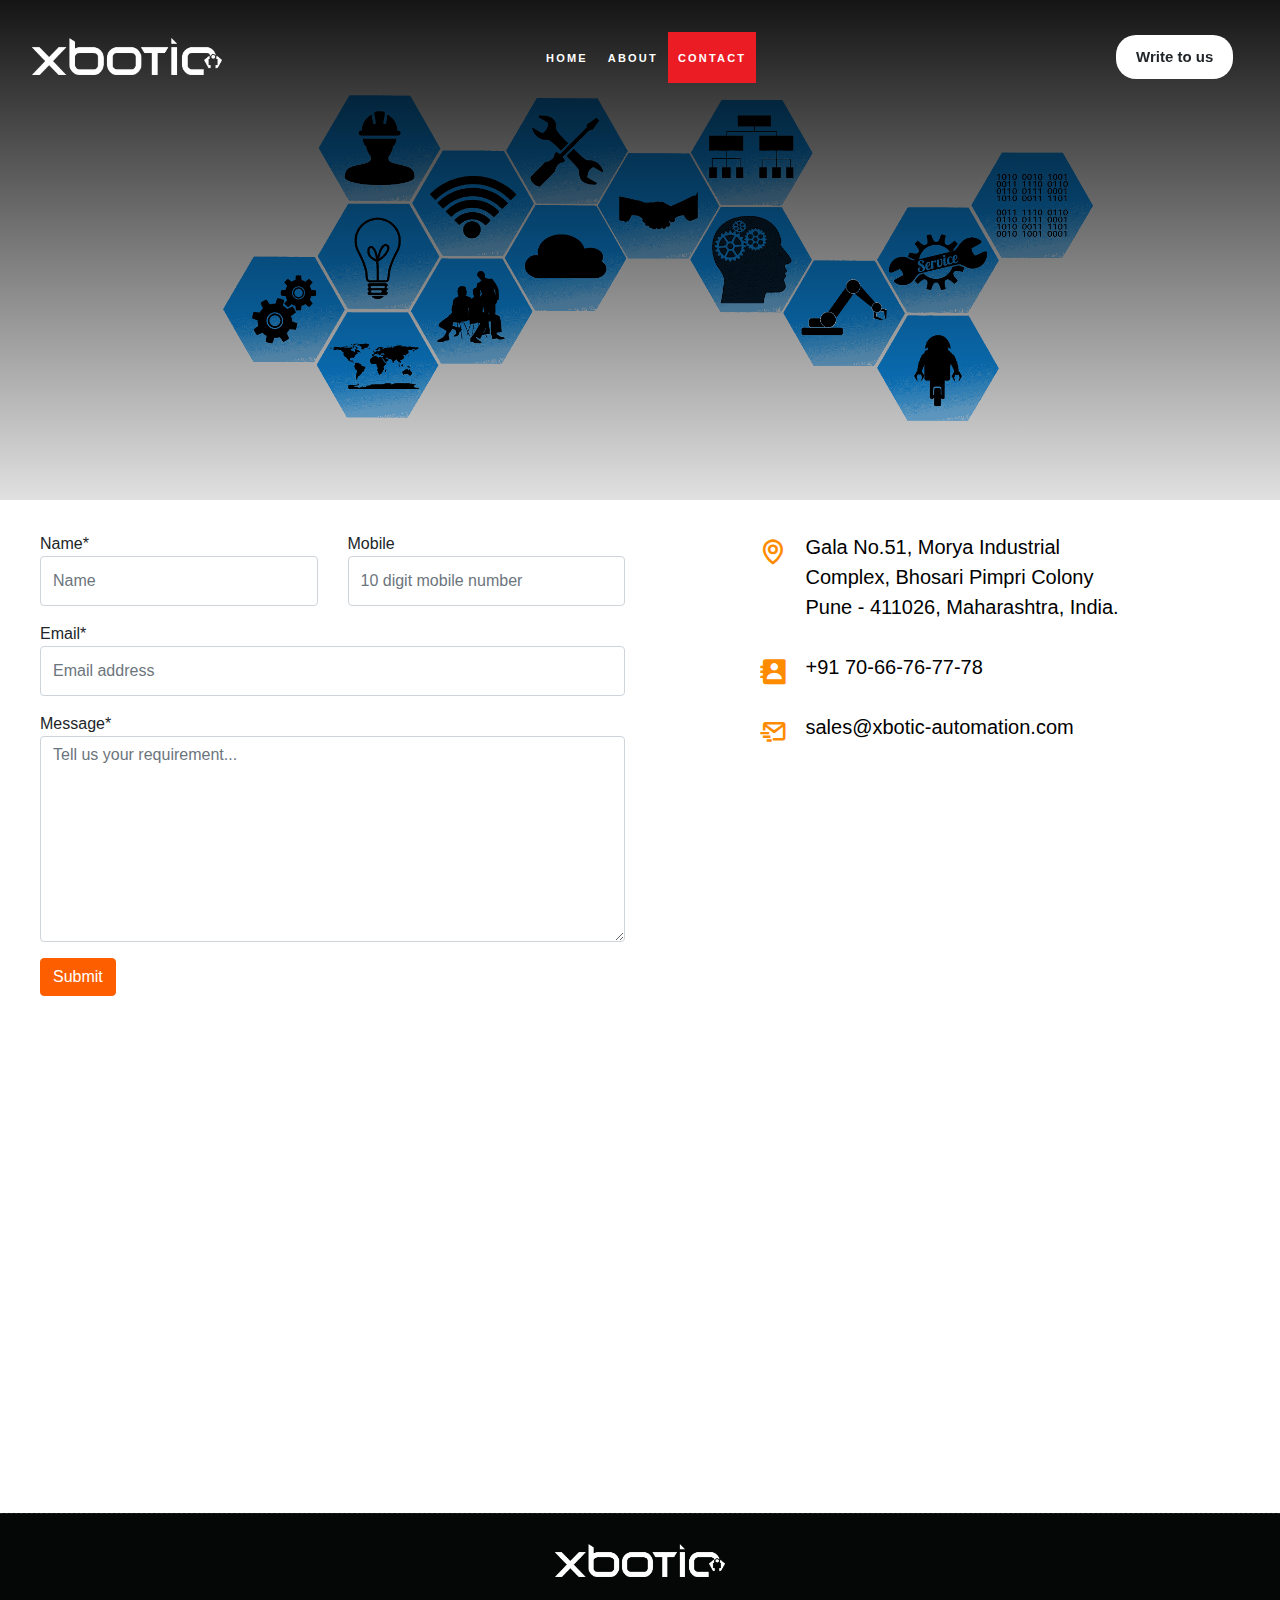
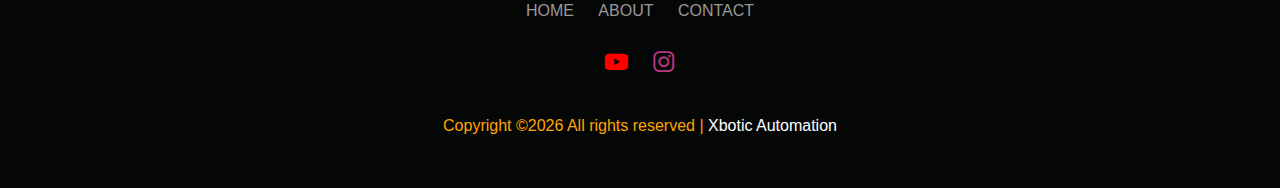
==== pages/contact.html @ 3d00b416 "msg" ====
<!DOCTYPE html>
<html lang="en" style="scroll-behavior: smooth;"><!-- style="scroll-behavior: smooth;" -->
  <head>

    <title>Xbotic-Automation</title>
    <meta charset="utf-8">
    <meta name="viewport" content="width=device-width, initial-scale=1, shrink-to-fit=no">
	
	<meta name="description" content="Special purpose machines and Industrial automation is in high demand amongst the manufacturers and suppliers. Special purpose machines are designed to perform some specific applications which cannot be carried out using conventional machines. In contrast to CNC machines, it is an advanced form of programmed machines. A wise combination of sensors, logic controls is the core of a SPM. These machines can be designed and built as per the requirements of the manufacturing/production process. Special Purpose Machines (SPM) are those machines which are not available readily therefore those have to be designed as per the customer specific requirements.Since long there have been many special purpose machine manufacturers in India. It is the expertise on several processes and the pioneering search that drives the country to make exclusive special purpose machines; not only to satisfy the need but a smart approach in delivering better results.By Setting standard of quality, India has become a consistent name in the domain of manufacturing exceptional performing these bespoke machines.xbotic is an automation firm which provides essential solutions across the sectors. We provide service in various domains to automate the wide range of existing manual operations and make it an automated production line. We are focused on quality workmanship and strive to help our customers to align against current demand of automation with the help of our exclusive, cost effective special purpose machines.xbotic is one such major, Special Purpose Machines manufacturer in India. We offer tailored special purpose machines to meet customer’s requirements on varied machine operations to amplify the productivity.Our proposed SPMs or Special Purpose Machines offer tremendous scope for high volume production at low investment and at low cost of production. SPM is a high productivity machine, with special design, proposed for mass production which involves operations like TURNING,  BORING,  FACING, DRILLING, REAMING, TAPING, CHAMFERING etc.Automation and technological advancements have drastically changed the manufacturing industry. One such aspect is the Special Purpose Machine. As SPM is not created on standard manufacturing programs, perfect design is crucial to ensure product performance and safety. At xbotic, we help develop technologically advanced machines that meet your needs. No matter how small or big your design requirements are, we are equipped to furnish it precisely from the initial formulation phase to complete design. Our commitment and technical expertise equip you with the required tools to face the increasingly challenging requirements of production.| Fast Manufacturing">
	
	<meta name="keywords" content="xbotic-automation.com, xbotic-automation, xbotic,Duplex Griding Machine India, Multi Cavity Die Cutting Machine India, Special Purpose Machine India, Special Purpose Machines India , SPM India, SPMs India, special purpose machines manufacturers India, special purpose machine manufacturer India, machine tools manufacturers India, spm machine manufacturers India, cnc machine manufacturers India, cnc machines manufacturers in India, cnc machine tools manufacturers India, cnc drilling machine India, multi spindle drilling machine India, multi drilling machine India, special purpose lathe machine India, spm machines India, spm machine India,  SPM machine manufacturers India, SPM manufacturers India, Milling SPM India, SPM Milling Machine India, Milling SPM manufacturers India, special purpose milling machine India, Drilling SPM India, SPM Drilling Machine India, Drilling SPM manufacturers India, special purpose Drilling machine India, Tapping SPM India, SPM Tapping Machine India, Tapping SPM manufacturers India, special purpose Tapping machine India, Boring SPM India, SPM Boring Machine India, Boring SPM manufacturers India, special purpose Boring machine India, Burnishing SPM India, SPM Burnishing Machine India, Burnishing SPM manufacturers India, special purpose Burnishing machine India">
	<link href="../images/favicon.jpg" rel="icon">
	<meta property="og:type" content="business.business">
	<meta property="og:title" content="Xbotic automation">
	<meta property="og:url" content="https://www.xbotic-automation.com">
	<meta property="og:image" content="https://www.xbotic-automation.com">
	<meta property="business:contact_data:street_address" content="Gala No.51, Morya Industrial Complex, Bhosari Pimpri Colony.">
	<meta property="business:contact_data:locality" content="Pune">
	<meta property="business:contact_data:region" content="Maharashtra">
	<meta property="business:contact_data:postal_code" content="411026">
	<meta property="business:contact_data:country_name" content="India">

    <link rel="stylesheet" href="../css/animate.css">
    <link rel="stylesheet" href="../css/owl.carousel.min.css">
    <link rel="stylesheet" href="../fonts/ionicons/css/ionicons.min.css">
    <link rel="stylesheet" href="../fonts/fontawesome/css/font-awesome.min.css">
    <link rel="stylesheet" href="../css/style.css">
    <link rel="stylesheet" href="../css/magnific-popup.css">
	<link rel="stylesheet" href="../css/boxicons.css">
	<link rel="stylesheet" href="../css/aos.css">
	
    <link rel="stylesheet" href="../css/bootstrap.min.css">
	<!-- <script src="https://www.google.com/recaptcha/api.js" async defer></script> -->
  </head>
  <body>
    
    <header role="banner">	
      <nav class="navbar navbar-expand-lg navbar-dark bg-dark">
        <div class="container-fluid" >
			<a class="navbar-brand js-scroll-trigger" href="../index.html">
				<img class="img-fluid"  width="190" src="../images/XBOTIC Final Logo.png" alt="" />
			</a>

          <button class="navbar-toggler" type="button" data-toggle="collapse" data-target="#navbarsExample05" aria-controls="navbarsExample05" aria-expanded="false" aria-label="Toggle navigation">
            <span class="navbar-toggler-icon"></span>
          </button>
		  
		  

          <div class="collapse navbar-collapse" id="navbarsExample05">
			<div id="menu">
            <ul class="navbar-nav pl-md-5 ml-auto">
              <li class="nav-item">
                <a class="nav-link active" href="../index.html">Home</a>
              </li>
<!--                <li class="home">
                <a class="nav-link" href="#portfolio">Portfolio</a>
              </li>
              <li class="">
                <a class="nav-link" href="#projects">Projects</a>
              </li>  -->
              <li class="nav-item">
                <a class="nav-link" href="about.html">About</a>
              </li>
              <li class="active home">			  
                <a class="nav-link" href="contact.html">Contact</a>
              </li>
			</ul>
			</div>

            <div class="navbar-nav ml-auto">
				<a onclick="document.getElementById('id01').style.display='block'" class="get_btn hvr-bounce-to-top" >Write to us</a>
				  <div id="id01" class="w3-modal">
					<div class="w3-modal-content w3-card-4 w3-animate-zoom" style="max-width:600px">
						<div class="container">
					  <div class="w3-center"><br>
						<span onclick="document.getElementById('id01').style.display='none'" onkeypress="ESCclose(event)" class="w3-button w3-xlarge w3-hover-red w3-display-topright" title="Close">&times;</span>
						<img src="../images/Large_Trans.svg" alt="Avatar" style="width:30%" class="w3-circle w3-margin-top">
					  </div>

						<form class="gform pure-form pure-form-stacked" action="https://script.google.com/macros/s/AKfycbzf3u8kXAs71WQUBXqn_FYxKFoUPxvLwIyPN14WJTpnCxoboBc/exec" method="post" data-email="contact.xbotic@gmail.com">
						  <div class="row">
							<div class="col-md-6 form-group">
							  <label for="name">Name*</label>
							  <input id="name" name="name" required placeholder="Name" class="form-control"/>
							</div>
							<div class="col-md-6 form-group">
							  <label for="phone">Mobile</label>
							  <input type="mobile" id="mobile" name="mobile" placeholder="10 digit mobile number" pattern="[0-9]{10}" class="form-control"/>
							</div>
						  </div>
						  <div class="row">
							<div class="col-md-12 form-group">
							  <label for="email">Email*</label>
							  <input id="email" name="email" type="email" value="" required placeholder="Email address" class="form-control"/>
							</div>
						  </div>
						  <div class="row">
							<div class="col-md-12 form-group">
							  <label for="message">Write Message</label>
							  <textarea name="message" id="message" class="form-control" placeholder="Tell us your requirement..." required cols="30" rows="6"></textarea>
							</div>
						  </div>
						  <div class="row">
							<div class="col-md-6 form-group">
								<!-- <div class="g-recaptcha" data-callback="verifyCaptcha" data-sitekey="6Le4T6wZAAAAAIf8FtoDxyDJEy9VH6XjraP6TFB4"></div>
								<div id="g-recaptcha-error"></div> -->
								<br/>
							  <input type="submit" name="submit" class="btn btn-primary px-3 ">
							</div>
						  </div>
						</form>	
						</div>
						</div>
					</div>				
            </div>
			
         </div> 
        </div>
      </nav>
   </header>   

    <div class="inner-page">
    <div class="slider-item_contact" style="background-image: url('../images/new_bann/no/Contact.png');">
        <div class="container">
        </div>
      </div>
    </div>

<section class="section">
      <div class="container">
        <div class="row">
          <div class="col-md-6 mb-5 order-2">
		  
		  
            <form name="form2" class="gform2 pure-form pure-form-stacked" action="https://script.google.com/macros/s/AKfycbzf3u8kXAs71WQUBXqn_FYxKFoUPxvLwIyPN14WJTpnCxoboBc/exec" method="post" data-email="contact.xbotic@gmail.com">
			<div class="form-elements">
              <div class="row">
                <div class="col-md-6 form-group">
                  <label for="name">Name*</label>
					<input id="name" name="name" required placeholder="Name" class="form-control"/>
                </div>
                <div class="col-md-6 form-group">
                  <label for="phone">Mobile</label>
                  <input type="mobile" id="mobile" name="mobile" placeholder="10 digit mobile number" pattern="[0-9]{10}" class="form-control"/>
                </div>
              </div>
              <div class="row">
                <div class="col-md-12 form-group">
                  <label for="email">Email*</label>
				  <input id="email" name="email" type="email" value="" required placeholder="Email address" class="form-control"/>
                </div>
              </div>
              <div class="row">
                <div class="col-md-12 form-group">
                  <label for="message">Message*</label>
                  <textarea name="message" id="message" class="form-control" placeholder="Tell us your requirement..." required cols="30" rows="8"></textarea>
                </div>
              </div>
			  
              <div class="row">
                <div class="col-md-6 form-group">
					<!-- <div class="g-recaptcha" data-callback="verifyCaptcha" data-sitekey="6Le4T6wZAAAAAIf8FtoDxyDJEy9VH6XjraP6TFB4"></div>
					<div id="g-recaptcha-error"></div>			 -->
					<button class="btn btn-primary">Submit</button>
               </div>
              </div>
			  </div>
			  
			  
            </form>
			
			
          </div>
		  
          <div class="col-md-6 order-2 mb-5">
            <div class="row justify-content-right">
              <div class="col-md-8 mx-auto contact-form-contact-info">
                <p class="d-flex">
                  <!-- <span class="ion-ios-location icon mr-5"></span> -->
				  <span class='bx bxs-map icon mr-5'></span>
				  <!-- <i class='bx bxs-map' ></i> -->
                  <span>Gala No.51, Morya Industrial Complex, Bhosari Pimpri Colony Pune - 411026, Maharashtra, India.</span>
                </p>

                <p class="d-flex">
                  <!-- <span class="ion-ios-telephone icon mr-5"></span> -->
				  <span class='bx bxs-contact icon mr-5'></span>
                  <span>+91 70-66-76-77-78</span>
                </p>
                <p class="d-flex">
                  <!-- <span class="ion-android-mail icon mr-5"></span> -->
				  <span class='bx bx-mail-send icon mr-5'></span>
                  <span>sales@xbotic-automation.com</span>
                </p>
              </div>
            </div>
          </div>
		
		</div>
		</div>
</section>

    <section class="section">
      <div class="container">
        <div class="row">
          <!-- <div class="col-md-6 mb-5 order-2"> -->
          <div class="col-lg-8">
		  <iframe src="https://www.google.com/maps/embed?pb=!1m18!1m12!1m3!1d3780.7646162518995!2d73.82278281425909!3d18.629654070692684!2m3!1f0!2f0!3f0!3m2!1i1024!2i768!4f13.1!3m3!1m2!1s0x3bc2c78c00000001%3A0xca19fc8d2ca61962!2sAniket%20Enterprises!5e0!3m2!1sen!2sin!4v1594014208400!5m2!1sen!2sin" width="100%" height="350" frameborder="0" style="border:0;" allowfullscreen="" aria-hidden="true" tabindex="0"></iframe>
          </div>
        </div>
      </div>
    </section>

	
 <footer>
    <div class="copyrights" id="about">
        <div class="container">
            <div class="footer-distributed">
				<a href="#"><img src="../images/XBOTIC Final Logo.png" width="170" alt="" /></a>
                <div class="footer-center">
                    <p class="footer-links">
                        <a href="../index.html">Home</a>
                        <a href="about.html">About</a>
                        <a href="contact.html">Contact</a>
                    </p>
                </div>
				
				<div class="col-12 text-md-center">
						<a href="https://www.youtube.com/channel/UCB9k7lVh_jZHiNaA5EoabJw" target="_blank" class="p-2" style="font-size:28px;color:red"><span class="bx bxl-youtube"></span></a>
						<a href="https://www.instagram.com/xboticautomation/?hl=en" target="_blank" class="p-2" style="font-size:28px;color:#b43881"><span class="bx bxl-instagram"></span></a>
					 <p class="copyright footer-company-name">
					Copyright &copy;<script>document.write(new Date().getFullYear());</script> All rights reserved | <a href="#"  >Xbotic Automation</a>
					</p>

				</div>
            </div>
        </div>
    </div>
    </footer>

  <script src="../js/_js/jquery.min.js"></script>
  <script src="../js/_js/jquery-migrate-3.0.1.min.js"></script>
  <script src="../js/_js/jquery.stellar.min.js"></script>
  <script src="../js/_js/aos.js"></script>
  <script src="../js/_js/jquery.waypoints.min.js"></script>
  <script src="../js/_js/owl.carousel.min.js"></script>
  <script src="../js/_js/jquery.animateNumber.min.js"></script>
 <script src="../js/_js/scrollax.min.js"></script> 
  <script src="../js/_js/main.js"></script>

	  
    <script src="../js/rq/bootstrap.min.js"></script>
 <script src="../js/rq/main.js"></script>
	
  <script src="../js/rq/jquery.magnific-popup.min.js"></script>
    <script src="../js/rq/jquery.nicescroll.min.js"></script>
    <script src="../js/rq/waypoints.min.js"></script>
    <script src="../js/rq/script.js"></script>
	
	<script src="../js/service/main.js"></script>

<script data-cfasync="false" type="text/javascript" src="../js/rq/form-submission-handler.js"></script>
<script
  </body>
</html>
---- css/style.css ----
*,
::after,
::before {
    -webkit-box-sizing: border-box;
    box-sizing: border-box
}

html {
    font-family: sans-serif;
    line-height: 1.15;
    -webkit-text-size-adjust: 100%;
    -ms-text-size-adjust: 100%;
    -ms-overflow-style: scrollbar;
    -webkit-tap-highlight-color: transparent
}

article,
aside,
figcaption,
figure,
footer,
header,
hgroup,
main,
nav,
section {
    display: block
}

body {
    margin: 0;
    color: #212529;
    text-align: left;
    background-color: #fff;
    font: 400 1rem/1.5 Oxygen, -apple-system, BlinkMacSystemFont, "Segoe UI", Roboto, "Helvetica Neue", Arial, sans-serif, "Apple Color Emoji", "Segoe UI Emoji", "Segoe UI Symbol"
}

[tabindex="-1"]:focus {
    outline: 0 !important
}

h1,
h2,
h3,
h4,
h5,
h6 {
    margin-top: 0;
    margin-bottom: .5rem
}

p {
    margin-top: 0;
    margin-bottom: 1rem
}

dl,
ol,
ul {
    margin-top: 0;
    margin-bottom: 1rem
}

blockquote {
    margin: 0 0 1rem
}

b,
strong {
    font-weight: bolder
}

a {
    color: #fd5f00;
    text-decoration: none;
    background-color: transparent;
    -webkit-text-decoration-skip: objects
}

a:hover {
    color: #b14200;
    text-decoration: underline
}

figure {
    margin: 0 0 1rem
}

img {
    vertical-align: middle;
    border-style: none
}

table {
    border-collapse: collapse
}

button {
    border-radius: 0
}

button:focus {
    outline: 1px dotted;
    outline: 5px auto -webkit-focus-ring-color
}

button,
input,
optgroup,
select,
textarea {
    margin: 0;
    font: inherit/inherit inherit
}

button,
input {
    overflow: visible
}

button,
select {
    text-transform: none
}

[type=reset],
[type=submit],
button,
html [type=button] {
    -webkit-appearance: button
}

[type=button]::-moz-focus-inner,
[type=reset]::-moz-focus-inner,
[type=submit]::-moz-focus-inner,
button::-moz-focus-inner {
    padding: 0;
    border-style: none
}

.h1,
.h2,
.h3,
.h4,
.h5,
.h6,
h1,
h2,
h3,
h4,
h5,
h6 {
    margin-bottom: .5rem;
    font-family: inherit;
    font-weight: 500;
    line-height: 1.2;
    color: inherit
}

.h1,
h1 {
    font-size: 2.61rem
}

.h2,
h2 {
    font-size: 2rem
}

.h3,
h3 {
    font-size: 1.75rem
}

.h4,
h4 {
    font-size: 1.5rem
}

.display-4 {
    font-size: 3rem;
    font-weight: 300;
    line-height: 1.2
}

.img-fluid {
    max-width: 100%;
    height: auto
}

.container {
    width: 100%;
    padding-right: 15px;
    padding-left: 15px;
    margin-right: auto;
    margin-left: auto
}

.container_portfolio {
    width: 100%;
    padding-right: 15px;
    padding-left: 15px;
    margin-right: auto;
    margin-left: auto
}


@media (min-width:576px) {
    .container {
        max-width: 540px;
    }

    .container_portfolio {
        max-width: 540px;
    }
}

@media (min-width:768px) {
    .container {
        max-width: 720px
    }

    .container_portfolio {
        max-width: 720px
    }
}

@media (min-width:992px) {
    .container {
        max-width: 960px
    }

    .container_portfolio {
        max-width: 960px
    }
}

@media (min-width:1200px) {
    .container {
        max-width: 1140px
    }

    .container_portfolio {
        max-width: 1340px
    }
}

.container-fluid {
    width: 100%;
    padding-right: 15px;
    padding-left: 15px;
    margin-right: auto;
    margin-left: auto
}

.row {
    display: -webkit-box;
    display: -ms-flexbox;
    display: flex;
    -ms-flex-wrap: wrap;
    flex-wrap: wrap;
    margin-right: -15px;
    margin-left: -15px
}

.no-gutters {
    margin-right: 0;
    margin-left: 0
}

.no-gutters>.col,
.no-gutters>[class*=col-] {
    padding-right: 0;
    padding-left: 0
}

.col,
.col-12,
.col-lg-3,
.col-lg-4,
.col-lg-6,
.col-lg-7,
.col-md-12,
.col-md-4,
.col-md-5,
.col-md-6,
.col-md-8,
.col-sm-12,
.col-sm-5,
.col-sm-6,
.col-sm-7,
.col-xl-7 {
    position: relative;
    width: 100%;
    min-height: 1px;
    padding-right: 15px;
    padding-left: 15px
}

.col-12 {
    -webkit-box-flex: 0;
    -ms-flex: 0 0 100%;
    flex: 0 0 100%;
    max-width: 100%
}

@media (min-width:576px) {
    .col-sm-5 {
        -webkit-box-flex: 0;
        -ms-flex: 0 0 41.66667%;
        flex: 0 0 41.66667%;
        max-width: 41.66667%
    }

    .col-sm-6 {
        -webkit-box-flex: 0;
        -ms-flex: 0 0 50%;
        flex: 0 0 50%;
        max-width: 50%
    }

    .col-sm-7 {
        -webkit-box-flex: 0;
        -ms-flex: 0 0 58.33333%;
        flex: 0 0 58.33333%;
        max-width: 58.33333%
    }

    .col-sm-12 {
        -webkit-box-flex: 0;
        -ms-flex: 0 0 100%;
        flex: 0 0 100%;
        max-width: 100%
    }
}

@media (min-width:768px) {
    .col-md-4 {
        -webkit-box-flex: 0;
        -ms-flex: 0 0 33.33333%;
        flex: 0 0 33.33333%;
        max-width: 33.33333%
    }

    .col-md-5 {
        -webkit-box-flex: 0;
        -ms-flex: 0 0 41.66667%;
        flex: 0 0 41.66667%;
        max-width: 41.66667%
    }

    .col-md-6 {
        -webkit-box-flex: 0;
        -ms-flex: 0 0 50%;
        flex: 0 0 50%;
        max-width: 50%
    }

    .col-md-8 {
        -webkit-box-flex: 0;
        -ms-flex: 0 0 66.66667%;
        flex: 0 0 66.66667%;
        max-width: 66.66667%
    }

    .col-md-12 {
        -webkit-box-flex: 0;
        -ms-flex: 0 0 100%;
        flex: 0 0 100%;
        max-width: 100%
    }

    .order-md-2 {
        -webkit-box-ordinal-group: 3;
        -ms-flex-order: 2;
        order: 2
    }
}

@media (min-width:992px) {
    .col-lg-3 {
        -webkit-box-flex: 0;
        -ms-flex: 0 0 25%;
        flex: 0 0 25%;
        max-width: 25%
    }

    .col-lg-4 {
        -webkit-box-flex: 0;
        -ms-flex: 0 0 33.33333%;
        flex: 0 0 33.33333%;
        max-width: 33.33333%
    }

    .col-lg-6 {
        -webkit-box-flex: 0;
        -ms-flex: 0 0 50%;
        flex: 0 0 50%;
        max-width: 50%
    }

    .col-lg-7 {
        -webkit-box-flex: 0;
        -ms-flex: 0 0 58.33333%;
        flex: 0 0 58.33333%;
        max-width: 58.33333%
    }

    .order-lg-1 {
        -webkit-box-ordinal-group: 2;
        -ms-flex-order: 1;
        order: 1
    }

    .order-lg-2 {
        -webkit-box-ordinal-group: 3;
        -ms-flex-order: 2;
        order: 2
    }

    .order-lg-3 {
        -webkit-box-ordinal-group: 4;
        -ms-flex-order: 3;
        order: 3
    }
}

@media (min-width:1200px) {
    .col-xl-7 {
        -webkit-box-flex: 0;
        -ms-flex: 0 0 58.33333%;
        flex: 0 0 58.33333%;
        max-width: 58.33333%
    }
}

.collapse:not(.show) {
    display: none
}

.collapsing {
    position: relative;
    height: 0;
    overflow: hidden;
    -webkit-transition: height .35s ease;
    -o-transition: height .35s ease;
    transition: height .35s ease
}

@media screen and (prefers-reduced-motion:reduce) {
    .collapsing {
        -webkit-transition: none;
        -o-transition: none;
        transition: none
    }
}

.nav-link {
    display: block;
    padding: .5rem 1rem
}

.nav-link:focus,
.nav-link:hover {
    text-decoration: none
}

.navbar {
    position: relative;
    display: -webkit-box;
    display: -ms-flexbox;
    display: flex;
    -ms-flex-wrap: wrap;
    flex-wrap: wrap;
    -webkit-box-align: center;
    -ms-flex-align: center;
    align-items: center;
    -webkit-box-pack: justify;
    -ms-flex-pack: justify;
    justify-content: space-between;
    padding: .5rem 1rem
}

.navbar>.container,
.navbar>.container-fluid {
    display: -webkit-box;
    display: -ms-flexbox;
    display: flex;
    -ms-flex-wrap: wrap;
    flex-wrap: wrap;
    -webkit-box-align: center;
    -ms-flex-align: center;
    align-items: center;
    -webkit-box-pack: justify;
    -ms-flex-pack: justify;
    justify-content: space-between
}

.navbar-brand {
    display: inline-block;
    padding-top: .3125rem;
    padding-bottom: .3125rem;
    margin-right: 1rem;
    font-size: 1.25rem;
    line-height: inherit;
    white-space: nowrap
}

.navbar-nav {
    display: -webkit-box;
    display: -ms-flexbox;
    display: flex;
    -webkit-box-orient: vertical;
    -webkit-box-direction: normal;
    -ms-flex-direction: column;
    flex-direction: column;
    padding-left: 0;
    margin-bottom: 0;
    list-style: none
}

.navbar-nav .nav-link {
    padding-right: 0;
    padding-left: 0
}

.navbar-collapse {
    -ms-flex-preferred-size: 100%;
    flex-basis: 100%;
    -webkit-box-flex: 1;
    -ms-flex-positive: 1;
    flex-grow: 1;
    -webkit-box-align: center;
    -ms-flex-align: center;
    align-items: center
}

.navbar-toggler {
    padding: .25rem .75rem;
    font-size: 1.25rem;
    line-height: 1;
    background-color: transparent;
    border: 1px solid transparent;
    border-radius: .25rem
}

.navbar-toggler:focus,
.navbar-toggler:hover {
    text-decoration: none
}

.navbar-toggler:not(:disabled):not(.disabled) {
    cursor: pointer
}

.navbar-toggler-icon {
    display: inline-block;
    width: 1.5em;
    height: 1.5em;
    vertical-align: middle;
    content: "";
    background: no-repeat center center;
    background-size: 100% 100%
}

@media (max-width:991.98px) {

    .navbar-expand-lg>.container,
    .navbar-expand-lg>.container-fluid {
        padding-right: 0;
        padding-left: 0
    }
}

@media (min-width:992px) {
    .navbar-expand-lg {
        -webkit-box-orient: horizontal;
        -webkit-box-direction: normal;
        -ms-flex-flow: row nowrap;
        flex-flow: row nowrap;
        -webkit-box-pack: start;
        -ms-flex-pack: start;
        justify-content: flex-start
    }

    .navbar-expand-lg .navbar-nav {
        -webkit-box-orient: horizontal;
        -webkit-box-direction: normal;
        -ms-flex-direction: row;
        flex-direction: row
    }

    .navbar-expand-lg .navbar-nav .dropdown-menu {
        position: absolute
    }

    .navbar-expand-lg .navbar-nav .nav-link {
        padding-right: .5rem;
        padding-left: .5rem
    }

    .navbar-expand-lg>.container,
    .navbar-expand-lg>.container-fluid {
        -ms-flex-wrap: nowrap;
        flex-wrap: nowrap
    }

    .navbar-expand-lg .navbar-collapse {
        display: -webkit-box !important;
        display: -ms-flexbox !important;
        display: flex !important;
        -ms-flex-preferred-size: auto;
        flex-basis: auto
    }

    .navbar-expand-lg .navbar-toggler {
        display: none
    }
}

.navbar-dark .navbar-brand {
    color: #fff
}

.navbar-dark .navbar-nav .nav-link {
    color: rgba(255, 255, 255, .5)
}

.navbar-dark .navbar-nav .nav-link:focus,
.navbar-dark .navbar-nav .nav-link:hover {
    color: rgba(255, 255, 255, .75)
}

.navbar-dark .navbar-nav .active>.nav-link,
.navbar-dark .navbar-nav .nav-link.active,
.navbar-dark .navbar-nav .nav-link.show,
.navbar-dark .navbar-nav .show>.nav-link {
    color: #fff
}

.navbar-dark .navbar-toggler {
    color: rgba(255, 255, 255, .5);
    border-color: rgba(255, 255, 255, .1)
}

.navbar-dark .navbar-toggler-icon {
    background-image: url("data:image/svg+xml;charset=utf8,%3Csvg viewBox='0 0 30 30' xmlns='http://www.w3.org/2000/svg'%3E%3Cpath stroke='rgba(255,255,255,0.5)' stroke-width='2' stroke-linecap='round' stroke-miterlimit='10' d='M4 7h22M4 15h22M4 23h22'/%3E%3C/svg%3E")
}

.media {
    display: -webkit-box;
    display: -ms-flexbox;
    display: flex;
    -webkit-box-align: start;
    -ms-flex-align: start;
    align-items: flex-start
}

.media-body {
    -webkit-box-flex: 1;
    -ms-flex: 1;
    flex: 1
}

.how-it-flows {
    background-color: ivory !important
}

.bg-dark {
    background-color: #343a40 !important
}

.d-block {
    display: block !important
}

.d-flex {
    display: -webkit-box !important;
    display: -ms-flexbox !important;
    display: flex !important
}

@media (min-width:768px) {
    .d-md-flex {
        display: -webkit-box !important;
        display: -ms-flexbox !important;
        display: flex !important
    }
}

.justify-content-center {
    -webkit-box-pack: center !important;
    -ms-flex-pack: center !important;
    justify-content: center !important
}

.align-items-center {
    -webkit-box-align: center !important;
    -ms-flex-align: center !important;
    align-items: center !important
}

.align-items-stretch {
    -webkit-box-align: stretch !important;
    -ms-flex-align: stretch !important;
    align-items: stretch !important
}

.align-self-center {
    -ms-flex-item-align: center !important;
    align-self: center !important
}

@media (min-width:768px) {
    .flex-md-column {
        -webkit-box-orient: vertical !important;
        -webkit-box-direction: normal !important;
        -ms-flex-direction: column !important;
        flex-direction: column !important
    }
}

.w-75 {
    width: 75% !important
}

.h-100 {
    height: 110% !important;
    width: 100%
}

.mb-3 {
    margin-bottom: 1rem !important
}

.mt-4 {
    margin-top: 1.5rem !important
}

.mb-4 {
    margin-bottom: 1.5rem !important
}

.mb-5 {
    margin-bottom: 1rem !important
}

.p-0 {
    padding: 0 !important
}

.p-2 {
    padding: .5rem !important
}

.ml-auto {
    margin-left: auto !important
}

@media (min-width:768px) {
    .pr-md-5 {
        padding-right: 3rem !important
    }

    .pl-md-5 {
        padding-left: 3rem !important
    }
}

@media (min-width:992px) {
    .mt-lg-0 {
        margin-top: 0 !important
    }

    .p-lg-5 {
        padding: 3rem !important
    }
}

.text-center {
    text-align: center !important
}

@media (min-width:768px) {
    .text-md-center {
        text-align: center !important
    }
}

.text-primary {
    color: #00008b !important
}

a {
    -webkit-transition: .3s all ease;
    -o-transition: .3s all ease;
    transition: .3s all ease;
    text-decoration: none
}

a:hover {
    text-decoration: none
}

h1,
h2,
h3,
h4,
h5 {
    color: #000;
    line-height: 1.5;
    font-family: Montserrat, sans-serif;
    font-weight: 900
}

header {
    position: absolute;
    top: 30px;
    left: 0;
    width: 100%;
    z-index: 5
}

@media (max-width:1199.98px) {
    header {
        top: 0
    }
}

header .navbar-brand {
    text-transform: uppercase;
    letter-spacing: .2em;
    font-weight: 400
}

header .navbar-brand span {
    color: #fd5f00
}

header .navbar {
    padding-top: 0;
    padding-bottom: 0;
    background: 0 0 !important;
    position: relative;
    font-family: Montserrat, sans-serif
}

@media (max-width:1199.98px) {
    header .navbar {
        background: #000 !important;
        padding-top: .5rem;
        padding-bottom: .5rem
    }
}

header .navbar .nav-link {
    padding: 1.7rem 1rem;
    outline: 0 !important;
    font-size: 12px;
    text-transform: uppercase;
    letter-spacing: .2em
}

@media (max-width:1199.98px) {
    header .navbar .nav-link {
        padding: .5rem 0
    }
}

header .navbar .nav-link.active {
    color: #fff
}

.home-slider {
    position: relative;
    z-index: 4
}

.home-slider .owl-item {
    opacity: .4
}

.home-slider .owl-item.active {
    opacity: 1
}

.home-slider .owl-nav {
    position: absolute;
    top: 50%;
    width: 100%
}

.home-slider .owl-nav .owl-next,
.home-slider .owl-nav .owl-prev {
    position: absolute;
    -webkit-transform: translateY(-50%);
    -ms-transform: translateY(-50%);
    transform: translateY(-50%);
    margin-top: -10px;
    opacity: 1;
    -webkit-transition: .3s all ease;
    -o-transition: .3s all ease;
    transition: .3s all ease
}

.home-slider .owl-nav .owl-next:active,
.home-slider .owl-nav .owl-next:focus,
.home-slider .owl-nav .owl-next:hover,
.home-slider .owl-nav .owl-prev:active,
.home-slider .owl-nav .owl-prev:focus,
.home-slider .owl-nav .owl-prev:hover {
    outline: 0;
    opacity: 1
}

.home-slider .owl-nav .owl-next span:before,
.home-slider .owl-nav .owl-prev span:before {
    font-size: 40px
}

.home-slider .owl-nav .owl-prev {
    left: 30px !important
}

.home-slider .owl-nav .owl-next {
    right: 30px !important
}

.home-slider .owl-dots {
    text-align: center
}

.home-slider .owl-dots .owl-dot {
    width: 7px;
    height: 7px;
    border-radius: 4px;
    margin: 5px;
    background: 0 0;
    background: #fff
}

.home-slider .owl-dots .owl-dot.active {
    width: 12px;
    background: 0 0
}

.home-slider.home-slider {
    z-index: 1;
    position: relative
}

.home-slider.home-slider .owl-nav {
    opacity: 1;
    visibility: visible;
    -webkit-transition: .3s all ease;
    -o-transition: .3s all ease;
    transition: .3s all ease
}

.home-slider.home-slider .owl-nav button {
    color: #fff
}

.home-slider.home-slider:focus .owl-nav,
.home-slider.home-slider:hover .owl-nav {
    opacity: 1;
    visibility: visible
}

.home-slider.home-slider .owl-dots {
    position: absolute;
    bottom: 100px;
    width: 100%
}

.home-slider.home-slider .owl-dots .owl-dot {
    width: 5px;
    height: 5px;
    margin: 5px;
    border-radius: 50%;
    border-radius: 4px;
    border-radius: 0;
    outline: 0 !important;
    position: relative;
    -webkit-transition: .3s all ease;
    -o-transition: .3s all ease;
    transition: .3s all ease;
    background: #fff !important;
    opacity: .5
}

.home-slider.home-slider .owl-dots .owl-dot span {
    background: 0 0 !important
}

.home-slider.home-slider .owl-dots .owl-dot.active {
    width: 15px;
    opacity: 1
}

.home-slider.home-slider .owl-dots .owl-dot.active span {
    background: #fff !important
}

.slider-item {
    background-size: cover;
    background-repeat: no-repeat;
    background-position: center center;
    height: calc(100vh);
    min-height: 700px;
    position: relative
}

.slider-item_small {
    background-size: cover;
    background-repeat: no-repeat;
    background-position: center center
}

.slider-item_contact {
    background-size: 80%;
    background-repeat: no-repeat;
    background-position: center center;
    height: calc(50vh);
    min-height: 500px;
    position: relative
}

.slider-item:before {
    content: "";
    position: absolute;
    top: 0;
    height: 500px;
    width: 100%;
    background: #000;
    background: -moz-linear-gradient(top, #000 0, rgba(145, 232, 66, 0) 100%);
    background: -webkit-gradient(left top, left bottom, color-stop(0, #000), color-stop(100%, rgba(145, 232, 66, 0)));
    background: -webkit-linear-gradient(top, #000 0, rgba(145, 232, 66, 0) 100%);
    background: -o-linear-gradient(top, #000 0, rgba(145, 232, 66, 0) 100%);
    background: -ms-linear-gradient(top, #000 0, rgba(145, 232, 66, 0) 100%);
    background: -webkit-gradient(linear, left top, left bottom, from(black), to(rgba(145, 232, 66, 0)));
    background: linear-gradient(to bottom, #000 0, rgba(145, 232, 66, 0) 100%)
}

.slider-item_small:before {
    content: "";
    position: absolute;
    top: 0;
    height: 500px;
    width: 100%;
    background: #000;
    background: -moz-linear-gradient(top, #000 0, rgba(145, 232, 66, 0) 100%);
    background: -webkit-gradient(left top, left bottom, color-stop(0, #000), color-stop(100%, rgba(145, 232, 66, 0)));
    background: -webkit-linear-gradient(top, #000 0, rgba(145, 232, 66, 0) 100%);
    background: -o-linear-gradient(top, #000 0, rgba(145, 232, 66, 0) 100%);
    background: -ms-linear-gradient(top, #000 0, rgba(145, 232, 66, 0) 100%);
    background: -webkit-gradient(linear, left top, left bottom, from(black), to(rgba(145, 232, 66, 0)));
    background: linear-gradient(to bottom, #000 0, rgba(145, 232, 66, 0) 100%)
}

.slider-item_contact:before {
    content: "";
    position: absolute;
    top: 0;
    height: 500px;
    width: 100%;
    background: #000;
    background: -moz-linear-gradient(top, #000 0, rgba(145, 232, 66, 0) 100%);
    background: -webkit-gradient(left top, left bottom, color-stop(0, #000), color-stop(100%, rgba(145, 232, 66, 0)));
    background: -webkit-linear-gradient(top, #000 0, rgba(145, 232, 66, 0) 100%);
    background: -o-linear-gradient(top, #000 0, rgba(145, 232, 66, 0) 100%);
    background: -ms-linear-gradient(top, #000 0, rgba(145, 232, 66, 0) 100%);
    background: -webkit-gradient(linear, left top, left bottom, from(black), to(rgba(145, 232, 66, 0)));
    background: linear-gradient(to bottom, #000 -10%, rgba(145, 232, 66, 0) 115%)
}

.slider-item .slider-text {
    color: #fff;
    height: calc(100vh);
    min-height: 700px
}

.slider-item_contact .slider-text {
    color: #fff;
    height: calc(100vh);
    min-height: 700px
}

.slider-item .slider-text h1 {
    font-size: 50px;
    color: #fff;
    line-height: 1.2;
    font-weight: 300 !important;
    text-transform: none;
    margin-bottom: 30px;
    margin-left: .5em
}

.slider-item_contact .slider-text h1 {
    font-size: 50px;
    color: #fff;
    line-height: 1.2;
    font-weight: 300 !important;
    text-transform: none;
    margin-bottom: 30px;
    margin-left: .5em
}

.slider-item .slider-text h1 span {
    color: #fff
}

.slider-item_contact .slider-text h1 span {
    color: #fff
}

@media (max-width:991.98px) {
    .slider-item .slider-text h1 {
        font-size: 40px
    }

    .slider-item_contact .slider-text h1 {
        font-size: 40px
    }
}

.slider-item .slider-text p {
    font-size: 20px;
    line-height: 1.5;
    font-weight: 300;
    color: #fff;
    margin: 0 auto
}

.slider-item_contact .slider-text p {
    font-size: 20px;
    line-height: 1.5;
    font-weight: 300;
    color: #fff;
    margin: 0 auto
}

.section {
    padding: 2em 0
}

.heading {
    color: #000
}

.element-animate {
    opacity: 0;
    visibility: hidden
}

.block-6 {
    margin-bottom: 30px
}

.block-6 .icon {
    margin-right: 40px
}

.block-6.d-block .icon {
    margin-right: 0
}

.block-6 .media-body .heading {
    font-size: 20px
}

.block-6 .media-body p {
    font-size: 16px
}

.block-11 .owl-stage {
    padding-top: 30px;
    padding-bottom: 30px
}

.block-11 .owl-nav {
    position: relative;
    position: absolute;
    bottom: -40px;
    left: 50%;
    -webkit-transform: translateX(-50%);
    -ms-transform: translateX(-50%);
    transform: translateX(-50%)
}

.block-11 .owl-nav .owl-next,
.block-11 .owl-nav .owl-prev {
    position: relative;
    display: inline-block
}

.block-11 .owl-nav .owl-next:active,
.block-11 .owl-nav .owl-next:focus,
.block-11 .owl-nav .owl-prev:active,
.block-11 .owl-nav .owl-prev:focus {
    outline: 0
}

.block-11 .owl-nav .owl-next span,
.block-11 .owl-nav .owl-prev span {
    font-size: 30px;
    padding: 20px
}

.block-11 .owl-nav .owl-next.disabled,
.block-11 .owl-nav .owl-prev.disabled {
    opacity: .2
}

.block-33 {
    background: #fff;
    max-width: 700px;
    margin-left: auto;
    margin-right: auto;
    padding: 40px
}

.block-33 .vcard .image {
    -webkit-box-flex: 0;
    -ms-flex: 0 0 60px;
    flex: 0 0 60px;
    margin-right: 20px
}

.block-33 .vcard .image img {
    max-width: 100%;
    border-radius: 50%
}

.block-33 .vcard .name-text .heading {
    line-height: 1.5;
    margin: 0;
    padding: 0;
    font-size: 18px;
    font-weight: 300
}

.block-33 .vcard .name-text .meta {
    color: #a6a6a6;
    display: block
}

.block-33 .text blockquote {
    padding: 0;
    margin-bottom: 0;
    border: none !important;
    font-size: 16px
}

.block-33 .text blockquote p:last-child {
    margin-bottom: 0
}

.feature-1-wrap {
    position: relative
}

.feature-1 {
    padding: 30px;
    background: #fff;
    min-height: calc(50% - 15px);
    top: 0;
    margin-bottom: 30px !important
}

@media (max-width:991.98px) {
    .feature-1 {
        display: block !important
    }
}

.feature-1 h3 {
    font-size: 1.2rem
}

.feature-img-bg {
    background-size: cover;
    background-repeat: no-repeat;
    background-position: center center
}

@media (max-width:991.98px) {
    .feature-img-bg {
        height: 500px !important;
        display: block;
        margin-bottom: 30px
    }
}

.readmore {
    text-transform: uppercase;
    font-size: .9rem;
    padding-right: 20px;
    display: inline-block;
    position: relative
}

.readmore>span {
    position: absolute;
    right: 0;
    top: 50%;
    font-size: 1rem;
    -webkit-transform: translateY(-50%);
    -ms-transform: translateY(-50%);
    transform: translateY(-50%)
}

.readmore:hover {
    padding-right: 30px
}

.frame,
.frame .feature-img-bg,
.frame img {
    -webkit-transition: .35s;
    -o-transition: .35s;
    transition: .35s;
    -webkit-transform: scale(1);
    -ms-transform: scale(1);
    transform: scale(1);
    overflow: hidden
}

.scaling-image {
    width: 100%;
    display: inline-block
}

.scaling-image:hover .frame {
    -webkit-transform: scale(.9);
    -ms-transform: scale(.9);
    transform: scale(.9)
}

.scaling-image:hover .feature-img-bg,
.scaling-image:hover img {
    -webkit-transform: scale(1.2);
    -ms-transform: scale(1.2);
    transform: scale(1.2)
}

.list-group {
    display: -webkit-box;
    display: -ms-flexbox;
    display: flex;
    -webkit-box-orient: vertical;
    -webkit-box-direction: normal;
    -ms-flex-direction: column;
    flex-direction: column;
    padding-left: 0;
    margin-bottom: 0
}

.list-group-item {
    position: relative;
    display: block;
    padding: .75rem 1.25rem;
    margin-bottom: -1px;
    background-color: #fff;
    border: 1px solid rgba(0, 0, 0, .125)
}

.list-group-item:first-child {
    border-top-left-radius: .25rem;
    border-top-right-radius: .25rem
}

.list-group-item:last-child {
    margin-bottom: 0;
    border-bottom-right-radius: .25rem;
    border-bottom-left-radius: .25rem
}

.list-group-item:focus,
.list-group-item:hover {
    z-index: 1;
    text-decoration: none
}

.list-group-item.disabled,
.list-group-item:disabled {
    color: #6c757d;
    background-color: #fff
}

.list-group-item.active {
    z-index: 2;
    color: #fff;
    background-color: #fd5f00;
    border-color: #fd5f00
}

.btn,
.form-control {
    outline: 0;
    -webkit-box-shadow: none !important;
    box-shadow: none !important
}

.btn:active,
.btn:focus,
.form-control:active,
.form-control:focus {
    outline: 0
}

.form-control {
    -webkit-box-shadow: none !important;
    box-shadow: none !important;
    height: 50px;
    border-width: 2px
}

textarea.form-control {
    height: inherit
}

.contact-form-contact-info p {
    margin-bottom: 30px;
    font-size: 20px;
    line-height: 1.5;
    color: #000
}

.contact-form-contact-info p .icon {
    top: 5px;
    position: relative;
    width: 0;
    font-size: 30px;
    color: darkorange
}

.site-footer {
    padding: 7em 0;
    border-top: #eee
}

.site-footer p:last-child {
    margin-bottom: 0
}

.site-footer a {
    color: #fd5f00;
    border-bottom: 1px solid rgba(0, 0, 0, .2)
}

.site-footer a:hover {
    color: #000;
    border-bottom: 1px solid rgba(0, 0, 0, .2)
}

.site-footer h3 {
    font-size: 12px;
    margin-bottom: 20px;
    text-transform: uppercase;
    letter-spacing: .1em;
    font-weight: 700
}

.site-footer .footer-link li {
    line-height: 1.5;
    margin-bottom: 15px
}

.site-footer hr {
    width: 100%
}

.footer-social a {
    line-height: 0;
    border-radius: 50%;
    margin: 0 5px 5px 0;
    border: 1px solid rgba(255, 255, 255, .1);
    width: 30px;
    height: 30px;
    text-align: center;
    display: inline-block
}

.footer-social a:hover {
    background: #fff;
    border-color: #fff;
    color: #000
}

.form-control {
    display: block;
    width: 100%;
    padding: .375rem .75rem;
    font-size: 1rem;
    line-height: 1.5;
    color: #495057;
    background-color: #fff;
    background-clip: padding-box;
    border: 1px solid #ced4da;
    border-radius: .25rem;
    -webkit-transition: border-color .15s ease-in-out, -webkit-box-shadow .15s ease-in-out;
    transition: border-color .15s ease-in-out, -webkit-box-shadow .15s ease-in-out;
    -o-transition: border-color .15s ease-in-out, box-shadow .15s ease-in-out;
    transition: border-color .15s ease-in-out, box-shadow .15s ease-in-out;
    transition: border-color .15s ease-in-out, box-shadow .15s ease-in-out, -webkit-box-shadow .15s ease-in-out
}

@media screen and (prefers-reduced-motion:reduce) {
    .form-control {
        -webkit-transition: none;
        -o-transition: none;
        transition: none
    }
}

.form-control::-ms-expand {
    background-color: transparent;
    border: 0
}

.form-control:focus {
    color: #495057;
    background-color: #fff;
    border-color: #ffae7e;
    outline: 0;
    -webkit-box-shadow: 0 0 0 .2rem rgba(253, 95, 0, .25);
    box-shadow: 0 0 0 .2rem rgba(253, 95, 0, .25)
}

.form-control::-webkit-input-placeholder {
    color: #6c757d;
    opacity: 1
}

.form-control:-ms-input-placeholder {
    color: #6c757d;
    opacity: 1
}

.form-control::-ms-input-placeholder {
    color: #6c757d;
    opacity: 1
}

.form-control::placeholder {
    color: #6c757d;
    opacity: 1
}

.form-control:disabled,
.form-control[readonly] {
    background-color: #e9ecef;
    opacity: 1
}

select.form-control:not([size]):not([multiple]) {
    height: calc(2.25rem + 2px)
}

select.form-control:focus::-ms-value {
    color: #495057;
    background-color: #fff
}

.form-group {
    margin-bottom: 1rem
}

.btn {
    display: inline-block;
    font-weight: 400;
    text-align: center;
    white-space: nowrap;
    vertical-align: middle;
    -webkit-user-select: none;
    -moz-user-select: none;
    -ms-user-select: none;
    user-select: none;
    border: 1px solid transparent;
    padding: .375rem .75rem;
    font-size: 1rem;
    line-height: 1.5;
    border-radius: .25rem;
    -webkit-transition: color .15s ease-in-out, background-color .15s ease-in-out, border-color .15s ease-in-out, -webkit-box-shadow .15s ease-in-out;
    transition: color .15s ease-in-out, background-color .15s ease-in-out, border-color .15s ease-in-out, -webkit-box-shadow .15s ease-in-out;
    -o-transition: color .15s ease-in-out, background-color .15s ease-in-out, border-color .15s ease-in-out, box-shadow .15s ease-in-out;
    transition: color .15s ease-in-out, background-color .15s ease-in-out, border-color .15s ease-in-out, box-shadow .15s ease-in-out;
    transition: color .15s ease-in-out, background-color .15s ease-in-out, border-color .15s ease-in-out, box-shadow .15s ease-in-out, -webkit-box-shadow .15s ease-in-out
}

@media screen and (prefers-reduced-motion:reduce) {
    .btn {
        -webkit-transition: none;
        -o-transition: none;
        transition: none
    }
}

.btn:focus,
.btn:hover {
    text-decoration: none
}

.btn.focus,
.btn:focus {
    outline: 0;
    -webkit-box-shadow: 0 0 0 .2rem rgba(253, 95, 0, .25);
    box-shadow: 0 0 0 .2rem rgba(253, 95, 0, .25)
}

.btn.disabled,
.btn:disabled {
    opacity: .65
}

.btn:not(:disabled):not(.disabled) {
    cursor: pointer
}

.btn:not(:disabled):not(.disabled).active,
.btn:not(:disabled):not(.disabled):active {
    background-image: none
}

a.btn.disabled,
fieldset:disabled a.btn {
    pointer-events: none
}

.btn-primary {
    color: #fff;
    background-color: #fd5f00;
    border-color: #fd5f00
}

.btn-primary:hover {
    color: #fff;
    background-color: #d75100;
    border-color: #ca4c00
}

.btn-primary.focus,
.btn-primary:focus {
    -webkit-box-shadow: 0 0 0 .2rem rgba(253, 95, 0, .5);
    box-shadow: 0 0 0 .2rem rgba(253, 95, 0, .5)
}

.btn-primary.disabled,
.btn-primary:disabled {
    color: #fff;
    background-color: #fd5f00;
    border-color: #fd5f00
}

.btn-primary:not(:disabled):not(.disabled).active,
.btn-primary:not(:disabled):not(.disabled):active,
.show>.btn-primary.dropdown-toggle {
    color: #fff;
    background-color: #ca4c00;
    border-color: #bd4700
}

.btn-primary:not(:disabled):not(.disabled).active:focus,
.btn-primary:not(:disabled):not(.disabled):active:focus,
.show>.btn-primary.dropdown-toggle:focus {
    -webkit-box-shadow: 0 0 0 .2rem rgba(253, 95, 0, .5);
    box-shadow: 0 0 0 .2rem rgba(253, 95, 0, .5)
}

.alert {
    position: relative;
    padding: .75rem 1.25rem;
    margin-bottom: 1rem;
    border: 1px solid transparent;
    border-radius: .25rem
}

.close {
    float: right;
    font-size: 1.5rem;
    font-weight: 700;
    line-height: 1;
    color: #000;
    text-shadow: 0 1px 0 #fff;
    opacity: .5
}

.w-75 {
    width: 75% !important
}

.mb-0 {
    margin-bottom: 0 !important
}

.m-1 {
    margin: .25rem !important
}

.mr-5 {
    margin-right: 3rem !important
}

.mb-5 {
    margin-bottom: 1rem !important
}

.p-2 {
    padding: .5rem !important
}

.py-3 {
    padding-top: 1rem !important
}

.px-3 {
    padding-right: 1rem !important
}

.py-3 {
    padding-bottom: 1rem !important
}

.px-3 {
    padding-left: 1rem !important
}

.px-4 {
    padding-right: 1.5rem !important;
    padding-left: 1.5rem !important
}

.pt-5 {
    padding-top: 3rem !important
}

.mx-auto {
    margin-right: auto !important
}

.ml-auto,
.mx-auto {
    margin-left: auto !important
}

@media (min-width:768px) {
    .pl-md-5 {
        padding-left: 3rem !important
    }
}

.ftco-animate {
    opacity: 0;
    visibility: hidden
}

.project {
    position: relative;
    width: 100%;
    display: block;
    overflow: hidden;
    z-index: 0
}

.project:after {
    position: absolute;
    top: 0;
    left: 0;
    right: 0;
    bottom: 0;
    content: '';
    background: #fda729;
    opacity: 0;
    z-index: 1;
    -moz-transition: all .3s ease;
    -o-transition: all .3s ease;
    -webkit-transition: all .3s ease;
    -ms-transition: all .3s ease;
    transition: all .3s ease
}

.project img {
    -webkit-transform: scale(1);
    -moz-transform: scale(1);
    -o-transform: scale(1);
    -ms-transform: scale(1);
    transform: scale(1);
    z-index: -1;
    -moz-transition: all .6s ease;
    -o-transition: all .6s ease;
    -webkit-transition: all .6s ease;
    -ms-transition: all .6s ease;
    transition: all .6s ease
}

.project .text {
    position: absolute;
    bottom: -100px;
    left: 0;
    right: 0;
    padding: 2em;
    opacity: 0;
    z-index: 2;
    -moz-transition: all .6s ease;
    -o-transition: all .6s ease;
    -webkit-transition: all .6s ease;
    -ms-transition: all .6s ease;
    transition: all .6s ease
}

.project .text span {
    font-size: 14px;
    text-transform: uppercase;
    letter-spacing: 2px;
    color: rgba(255, 255, 255, .8)
}

.project .text h3 {
    color: #fff
}

.project .text h3 a {
    color: #fff
}

.project .icon {
    position: absolute;
    top: -50px;
    right: 2em;
    width: 50px;
    height: 50px;
    border: 1px solid #fff;
    -webkit-transform: translateY(-50%);
    -ms-transform: translateY(-50%);
    transform: translateY(-50%);
    -webkit-border-radius: 50%;
    -moz-border-radius: 50%;
    -ms-border-radius: 50%;
    border-radius: 50%;
    -moz-transition: all .6s ease;
    -o-transition: all .6s ease;
    -webkit-transition: all .6s ease;
    -ms-transition: all .6s ease;
    transition: all .6s ease;
    opacity: 0;
    z-index: 2
}

.project .icon span {
    color: #fff;
    font-size: 20px
}

.project:focus:after,
.project:hover:after {
    opacity: .8
}

.project:focus .text,
.project:hover .text {
    opacity: 1;
    bottom: 0
}

.project:focus .icon,
.project:hover .icon {
    top: 50px;
    opacity: 1
}

.project:focus img,
.project:hover img {
    -webkit-transform: scale(1.2);
    -moz-transform: scale(1.3);
    -o-transform: scale(1.3);
    -ms-transform: scale(1.3);
    transform: scale(1.3)
}

.about .icon-box {
    margin-top: 44px
}

.about .icon-box i {
    font-size: 48px;
    float: left;
    color: #1bac91
}

.about .icon-box h4 {
    font-size: 22px;
    font-weight: 500;
    margin-left: 60px;
    color: #21413c
}

.about .icon-box p {
    font-size: 15px;
    color: #848484;
    margin-left: 60px
}

#menu>ul>li>a {
    text-align: center;
    color: rgba(255, 204, 255, 0);
    padding: 17px 10px;
    position: relative;
    z-index: 0;
    font-size: 11px;
    text-transform: uppercase;
    font-weight: 700
}

#menu>ul>li>a:after,
#menu>ul>li>a:before {
    padding: 18px 0;
    display: block;
    width: 100%;
    height: 100%;
    position: absolute;
    text-align: center;
    color: #fff;
    left: 0;
    top: 0;
    -webkit-transform-style: preserve-3d;
    -moz-transform-style: preserve-3d;
    -ms-transform-style: preserve-3d;
    transform-style: preserve-3d;
    -webkit-transition: .5s;
    -moz-transition: .5s;
    -o-transition: .5s;
    -ms-transition: .5s;
    transition: .5s;
    -webkit-perspective: 800
}

#menu>ul>li.active.home>a,
#menu>ul>li.home:hover,
#menu>ul>li.home>a:hover:after {
    background-color: #eb1c23
}

#menu>ul>li>a:before {
    content: attr(data-title)
}

#menu>ul>li>a:after {
    content: attr(data-title);
    -webkit-transform: rotateX(90deg) translateZ(25px);
    -moz-transform: rotateX(90deg) translateZ(25px);
    -o-transform: rotateX(90deg) translateZ(25px);
    -ms-transform: rotateX(90deg) translateZ(25px);
    transform: rotateX(90deg) translateZ(25px);
    color: #000
}

#menu>ul>li>a:hover:before {
    -webkit-transform: rotateX(90deg) translateZ(-25px);
    -moz-transform: rotateX(90deg) translateZ(-25px);
    -o-transform: rotateX(90deg) translateZ(-25px);
    -ms-transform: rotateX(90deg) translateZ(-25px);
    transform: rotateX(90deg) translateZ(-25px)
}

#menu>ul>li>a:hover:after {
    -webkit-transform: rotateX(0) translateZ(25px);
    -moz-transform: rotateX(0) translateZ(25px);
    -o-transform: rotateX(0) translateZ(25px);
    -ms-transform: rotateX(0) translateZ(25px);
    transform: rotateX(0) translateZ(25px);
    background-color: #eb1c23
}

@media (min-width:768px) {
    .site-section {
        padding: 5em 0
    }
}

.site-section {
    padding: 7rem 0
}

@media (max-width:991.98px) {
    .site-section {
        padding: 3rem 0
    }
}

.block__73694 .block__73422 {
    background-size: 45%;
    background-position: left center;
    background-attachment: fixed;
    background-repeat: no-repeat
}

@media (max-width:991.98px) {
    .block__73694 .block__73422 {
        height: 400px;
        background-size: contain
    }
}

h3 {
    font-size: 18px
}

a {
    text-decoration: none !important;
    outline: 0 !important;
    -webkit-transition: all .3s ease-in-out;
    -moz-transition: all .3s ease-in-out;
    -ms-transition: all .3s ease-in-out;
    -o-transition: all .3s ease-in-out;
    transition: all .3s ease-in-out
}

.services-inner-box {
    padding: 15px;
    background: #fff;
    margin-bottom: 30px;
    border-radius: 50px 50px 50px 50px;
    position: relative;
    transition: all .3s ease-in-out 0
}

.footer-links a {
    color: #999
}

.ser-icon {
    width: 90%;
    height: 90px;
    text-align: center;
    line-height: 90px;
    position: relative;
    z-index: 1
}

.ser-icon i {
    font-size: 50px;
    color: #333
}

.services-inner-box h2 {
    font-size: 22px;
    font-weight: 600;
    position: relative;
    z-index: 1
}

.services-inner-box p {
    font-size: 14px;
    position: relative;
    z-index: 1;
    text-align: center
}

.services-inner-box::after {
    background: #696969;
    width: 0;
    height: 0;
    content: "";
    position: absolute;
    right: 0;
    bottom: 0;
    border-radius: 50px 50px 50px 50px;
    transition: all .3s ease-in-out 0;
    z-index: 0
}

.services-inner-box:hover::after {
    width: 100%;
    height: 100%;
    transition: all .3s ease-in-out 0
}

.services-inner-box:hover .ser-icon i {
    color: #fff
}

.services-inner-box:hover h2 {
    color: #fff;
    transition: all .3s ease-in-out 0
}

.services-inner-box:hover p {
    color: #fff
}

.get_btn {
    background: #fff;
    color: #000;
    padding: 11px 20px;
    border-radius: 20px;
    overflow: hidden;
    line-height: 22px;
    font-size: 15px;
    font-style: normal;
    font-weight: 600
}

.get_btn:hover {
    color: #fff
}

.hvr-bounce-to-top {
    display: inline-block;
    vertical-align: middle;
    -webkit-transform: perspective(1px) translateZ(0);
    transform: perspective(1px) translateZ(0);
    box-shadow: 0 0 1px transparent;
    position: relative;
    -webkit-transition-property: color;
    transition-property: color;
    -webkit-transition-duration: .5s;
    transition-duration: .5s
}

.hvr-bounce-to-top::before {
    content: "";
    position: absolute;
    z-index: -1;
    top: 0;
    left: 0;
    right: 0;
    bottom: 0;
    background: #a9a9a9;
    -webkit-transform: scaleY(0);
    transform: scaleY(0);
    -webkit-transform-origin: 50% 100%;
    transform-origin: 50% 100%;
    -webkit-transition-property: transform;
    transition-property: transform;
    -webkit-transition-duration: .5s;
    transition-duration: .5s;
    -webkit-transition-timing-function: ease-out;
    transition-timing-function: ease-out
}

.hvr-bounce-to-top:active::before,
.hvr-bounce-to-top:focus::before,
.hvr-bounce-to-top:hover::before {
    -webkit-transform: scaleY(1);
    transform: scaleY(1);
    -webkit-transition-timing-function: cubic-bezier(.52, 1.64, .37, .66);
    transition-timing-function: cubic-bezier(.52, 1.64, .37, .66)
}

.footer-links a:hover {
    color: #333 !important
}

.copyrights {
    border-top: 1px dashed rgba(255, 255, 255, .1);
    background-color: #050707;
    box-sizing: border-box;
    width: 100%;
    text-align: center;
    padding: 30px 0;
    overflow: hidden
}

.footer-distributed .footer-links {
    margin: 0 0 10px;
    text-transform: uppercase;
    padding: 0
}

.footer-distributed .footer-links a {
    display: inline-block;
    line-height: 1.8;
    margin: 0 10px;
    text-decoration: none
}

.footer-distributed .footer-company-name {
    font-weight: 300;
    margin: 0 10px;
    color: orange;
    padding: 0
}

.footer-distributed a {
    margin-bottom: 20px;
    display: inline-block
}

.footer-distributed .footer-company-name a {
    color: #fff
}

.isotope-item {
    z-index: 2;
    padding: 0
}

.isotope-hidden.isotope-item {
    pointer-events: none;
    z-index: 1
}

.isotope,
.isotope .isotope-item {
    -webkit-transition-duration: .8s;
    -moz-transition-duration: .8s;
    transition-duration: .8s
}

.isotope {
    -webkit-transition-property: height, width;
    -moz-transition-property: height, width;
    transition-property: height, width
}

.isotope .isotope-item {
    -webkit-transition-property: -webkit-transform, opacity;
    -moz-transition-property: -moz-transform, opacity;
    transition-property: transform, opacity
}

.filter-button-group {
    border-radius: 0;
    margin: 10px 0;
    display: block;
    border-radius: 100px 100px 0 100px
}

.filter-button-group button.active {
    background: #28a9e2;
    color: #fff;
    box-shadow: 2px 20px 45px 5px rgba(0, 0, 0, .2);
    border-radius: 100px 100px 100px 100px
}

.filter-button-group button {
    color: #333;
    letter-spacing: 1px;
    text-transform: uppercase;
    font-weight: 600;
    font-size: 14px;
    cursor: pointer;
    background: #fff;
    padding: 12px 40px;
    border: none;
    border-radius: 0;
    border-radius: 100px 100px 100px 100px
}

.gallery-single {
    margin: 30px 15px;
    position: relative;
    overflow: hidden;
    border-radius: 10px 10px 10px 10px;
    box-shadow: 0 0 10px #ccc
}

.gallery-list .img-overlay {
    border-radius: 100px 100px 90px 100px;
    position: absolute;
    top: 10px;
    left: 10px;
    right: 10px;
    bottom: 10px;
    background: rgba(0, 0, 0, .52);
    color: #35424c;
    opacity: 0;
    -webkit-transition: all .5s;
    transition: all .5s;
    z-index: 2;
    -webkit-transform: translateY(10px);
    transform: translateY(10px)
}

.gallery-list .gallery-single:hover .img-overlay {
    opacity: 1;
    -webkit-transform: translateY(0);
    transform: translateY(0)
}

.gallery-list .gallery-single:hover .img-overlay .hoverbutton {
    opacity: 1
}

@media (min-width:300px) {
    .get_btn {
        padding: 3px 17px
    }
}

@media (min-width:320px) {
    .get_btn {
        padding: 3px 2px;
        text-align: left
    }
}

@media (min-width:350px) {
    .get_btn {
        padding: 3px 2px;
        text-align: center
    }
}

@media (min-width:500px) {
    .get_btn {
        padding: 11px 20px;
        text-align: center
    }
}

.our-team {
    text-align: center
}

.our-team .pic {
    border-top: none;
    border-bottom: 5px solid #fff;
    border-radius: 50% 50% 0 50%;
    overflow: hidden;
    transition: all .5s ease 0s
}

.our-team:hover .pic {
    border-bottom-color: #000;
    border-radius: 0 50%
}

.our-team .pic img {
    width: 100%;
    height: auto;
    transition: all .5s ease 0s
}

.our-team .team-content {
    padding: 20px 0
}

@media only screen and (max-width:990px) {
    .our-team {
        margin-bottom: 30px
    }
}

.col,
.col-md-9 {
    position: relative;
    width: 100%;
    padding-right: 15px;
    padding-left: 15px
}

@media (min-width:768px) {
    .col-md-9 {
        -webkit-box-flex: 0;
        -ms-flex: 0 0 75%;
        flex: 0 0 75%;
        max-width: 75%
    }
}

.container {
    max-width: 1230px
}

.ftco-intro {
    padding: 11em 0;
    width: 100%;
    height: 100%;
    position: inherit;
    background-size: cover;
    background-repeat: no-repeat;
    background-position: top center;
    position: relative;
    color: rgba(255, 255, 255, .8)
}

@media (max-width:991.98px) {
    .ftco-intro {
        background-position: center center !important
    }
}

.ftco-intro h2 {
    color: #fff;
    font-size: 50px;
    font-weight: 800
}

.ftco-intro .overlay {
    position: absolute;
    top: 0;
    left: 0;
    right: 0;
    bottom: 0;
    content: '';
    opacity: .8;
    background: rgba(10, 0, 0, .9)
}

.col,
.col-lg-6_count,
.col-md-2,
.col-md-4,
.col-md-5,
.col-md-6_count,
.col-xl-1,
.col-xl-4_count,
.col-xl-7_count {
    position: relative;
    width: 100%;
    padding-right: 15px;
    padding-left: 15px
}

@media (min-width:768px) {
    .col-md-2 {
        -webkit-box-flex: 0;
        -ms-flex: 0 0 16.66667%;
        flex: 0 0 16.66667%;
        max-width: 16.66667%
    }

    .col-md-4 {
        -webkit-box-flex: 0;
        -ms-flex: 0 0 33.33333%;
        flex: 0 0 33.33333%;
        max-width: 33.33333%
    }

    .col-md-5 {
        -webkit-box-flex: 0;
        -ms-flex: 0 0 41.66667%;
        flex: 0 0 41.66667%;
        max-width: 41.66667%
    }

    .col-md-6_count {
        -webkit-box-flex: 0;
        -ms-flex: 0 0 50%;
        flex: 0 0 50%;
        max-width: 50%
    }
}

@media (min-width:992px) {
    .col-lg-6_count {
        -webkit-box-flex: 0;
        -ms-flex: 0 0 50%;
        flex: 0 0 50%;
        max-width: 50%
    }
}

@media (min-width:1200px) {
    .col-xl-1 {
        -webkit-box-flex: 0;
        -ms-flex: 0 0 8.33333%;
        flex: 0 0 8.33333%;
        max-width: 8.33333%
    }

    .col-xl-4_count {
        -webkit-box-flex: 0;
        -ms-flex: 0 0 33.33333%;
        flex: 0 0 33.33333%;
        max-width: 33.33333%
    }

    .col-xl-7_count {
        -webkit-box-flex: 0;
        -ms-flex: 0 0 58.33333%;
        flex: 0 0 58.33333%;
        max-width: 58.33333%
    }
}

.bg-light {
    background-color: #f8f9fa !important
}

.d-none {
    display: none !important
}

.d-flex {
    display: -webkit-box !important;
    display: -ms-flexbox !important;
    display: flex !important
}

@media (min-width:1200px) {
    .d-xl-block {
        display: block !important
    }
}

.justify-content-center {
    -webkit-box-pack: center !important;
    -ms-flex-pack: center !important;
    justify-content: center !important
}

.align-items-center {
    -webkit-box-align: center !important;
    -ms-flex-align: center !important;
    align-items: center !important
}

.mb-4 {
    margin-bottom: 1.5rem !important
}

.p-4 {
    padding: 1.5rem !important
}

.p-service {
    padding: .8rem !important
}

.container {
    max-width: 1230px
}

.bg-light {
    background: #fafafa !important
}

.bg-light_ab {
    background-color: #fff !important
}

@media (max-width:767.98px) {
    .services-flow {
        margin-bottom: 4em
    }
}

.services-2 {
    width: 100%
}

.services-2 h3 {
    font-size: 20px;
    font-weight: 700
}

.services-2 .icon {
    line-height: 1.3;
    position: relative;
    width: 74px;
    height: 74px;
    margin: 0 auto;
    position: relative;
    z-index: 0;
    margin-top: 0
}

.services-2 .icon:after {
    position: absolute;
    top: -10px;
    left: 0;
    bottom: 0;
    right: 0;
    content: '';
    border: 2px dotted #b3b3b3;
    border-bottom: none;
    -webkit-border-radius: 50%;
    -moz-border-radius: 50%;
    -ms-border-radius: 50%;
    border-radius: 50%;
    z-index: -1;
    width: 74px;
    height: 74px
}

.services-2 .icon:before {
    position: absolute;
    top: 50%;
    left: 50%;
    bottom: 0;
    right: 0;
    content: '';
    background: #fdb142;
    -webkit-transform: translateY(-50%);
    -ms-transform: translateY(-50%);
    transform: translateY(-50%);
    margin-left: -20px;
    -webkit-border-radius: 50%;
    -moz-border-radius: 50%;
    -ms-border-radius: 50%;
    border-radius: 50%;
    z-index: -1;
    width: 40px;
    height: 40px
}

.services-2 .icon span {
    font-size: 70px;
    color: #000
}

.services-2 .text {
    margin-left: 2em
}

.services-2:nth-child(1) {
    background: rgba(0, 0, 0, .05)
}

.services-2:nth-child(2) {
    background: #fda729
}

.services-2:nth-child(2) .icon:after {
    border-color: #fff !important
}

.services-2:nth-child(2) .icon:before {
    background: #fff !important
}

.services-2:nth-child(3) {
    background: #000
}

.services-2:nth-child(4) {
    background: bisque
}

.services-2:nth-child(5) {
    background: #0a0a0a30
}

.services-2:nth-child(3) .icon:before {
    background: rgba(255, 255, 255, .1) !important
}

.services-2:nth-child(3) .icon span {
    color: #fda729 !important
}

.services-2:nth-child(3) .text {
    color: rgba(255, 255, 255, .8)
}

.services-2:nth-child(3) .text h3 {
    color: #fff
}

.ftco-animate {
    opacity: 0;
    visibility: hidden
}

.ftco-section {
    padding: 7em 0;
    position: relative
}

.heading-section h2 {
    font-size: 34px;
    font-weight: 700
}

.img {
    background-size: cover;
    background-repeat: no-repeat;
    background-position: center center
}

.testimony-section {
    position: relative
}

.testimony-section .owl-carousel {
    margin: 0
}

.testimony-section .owl-carousel .owl-stage-outer {
    padding-top: 0;
    padding-bottom: 2em;
    position: relative
}

.testimony-section .owl-nav {
    position: absolute;
    top: 100%;
    width: 100%
}

.testimony-section .owl-dots {
    text-align: left
}

.testimony-section .owl-dots .owl-dot {
    width: 10px;
    height: 10px;
    margin: 5px;
    border-radius: 50%;
    background: rgba(0, 0, 0, .2)
}

.testimony-section .owl-dots .owl-dot.active {
    background: #fda729
}

.testimony-wrap {
    display: block;
    position: relative;
    background: rgba(255, 255, 255, .1);
    color: rgba(0, 0, 0, .8)
}

.testimony-wrap .text {
    width: 100%;
    position: relative
}

#section-counter {
    position: relative;
    z-index: 0
}

#section-counter:after {
    position: absolute;
    top: 0;
    left: 0;
    bottom: 0;
    right: 0;
    content: '';
    z-index: -1;
    opacity: 1;
    background: #000
}

.ftco-counter {
    overflow-x: hidden;
    position: relative;
    font-family: "Nunito Sans", Arial, sans-serif;
    padding: 4em 0
}

@media (max-width:1199.98px) {
    .ftco-counter {
        background-position: center center !important
    }
}

.ftco-counter .block-18 {
    display: block;
    width: 100%
}

@media (max-width:991.98px) {
    .ftco-counter .block-18 {
        margin-bottom: 2em
    }
}

.ftco-counter .text {
    position: relative
}

@media (max-width:767.98px) {
    .ftco-counter .text {
        width: 100%
    }
}

.ftco-counter .text .number {
    line-height: 1;
    font-weight: 900;
    font-size: 50px;
    color: #fff
}

.ftco-counter .text-2 {
    padding-left: 1em
}

@media (max-width:767.98px) {
    .ftco-counter .text-2 {
        width: 100%
    }
}

.ftco-counter .text-2 span {
    font-size: 18px;
    font-weight: 800;
    text-transform: uppercase;
    width: 100%;
    display: block;
    line-height: 1.3;
    color: wheat;
    font-family: Poppins, Arial, sans-serif
}

@media (max-width:767.98px) {
    .ftco-counter .counter-wrap {
        margin-bottom: 20px
    }
}

.section-bg {
    background-color: #f2f9f8
}

.services .icon-box {
    padding: 30px;
    position: relative;
    overflow: hidden;
    margin: 0;
    background: #eee8aa;
    transition: all .3s ease-in-out;
    border-radius: 15px;
    text-align: center;
    border-bottom: 3px solid #fff
}

.services .icon-box:hover {
    box-shadow: 0 2px 29px 0 rgba(0, 0, 0, .3)
}

.services .icon i {
    font-size: 48px;
    line-height: 1;
    margin-bottom: 15px
}

.services .title {
    font-weight: 700;
    margin-bottom: 15px;
    font-size: 18px
}

.services .title a {
    color: #111
}

.services .description {
    font-size: 18px;
    line-height: 28px;
    margin-bottom: 0
}

.services .icon-box-pink .icon i {
    color: #5f9ea0
}

.testimonials .owl-dots,
.testimonials .owl-nav {
    margin-top: 35px;
    text-align: center
}

.testimonials .owl-dot {
    display: inline-block;
    margin: 0 5px;
    width: 12px;
    height: 12px;
    border-radius: 50%;
    background-color: #ddd !important
}

.testimonials .owl-dot.active {
    background-color: #1bac91 !important
}

@media (max-width:767px) {
    .testimonials {
        margin: 30px 10px
    }
}

.pb-20 {
    padding-bottom: 20px
}

.relative {
    position: relative
}

.home-about-area .home-about-right {
    background: linear-gradient(rgba(0, 0, 0, .8), rgba(0, 0, 0, .4)), url(../images/quote.jpg);
    background-size: cover
}

.home-about-area .home-about-right .form-wrap {
    padding: 30px;
    z-index: 2
}

.home-about-area .home-about-right .form-control {
    background: 0 0;
    z-index: 2;
    border-radius: 0;
    margin-bottom: 5px;
    font-size: 13px;
    color: #fff !important
}

.home-about-area .home-about-right ::placeholder {
    color: #fff;
    opacity: 1
}

.w3-button {
    border: none;
    display: inline-block;
    padding: 8px 16px;
    vertical-align: middle;
    overflow: hidden;
    text-decoration: none;
    color: inherit;
    background-color: inherit;
    text-align: center;
    cursor: pointer;
    white-space: nowrap
}

.w3-modal {
    z-index: 3;
    display: none;
    padding-top: 100px;
    position: fixed;
    left: 0;
    top: 0;
    width: 100%;
    height: 100%;
    overflow: auto;
    background-color: #000;
    background-color: rgba(0, 0, 0, .4)
}

.w3-modal-content {
    margin: auto;
    background-color: #fff;
    position: relative;
    padding: 0;
    outline: 0;
    width: 600px
}

@media (max-width:600px) {
    .w3-modal-content {
        margin: 0 10px;
        width: auto !important
    }

    .w3-modal {
        padding-top: 30px
    }
}

@media (max-width:768px) {
    .w3-modal-content {
        width: 500px
    }

    .w3-modal {
        padding-top: 50px
    }
}

@media (min-width:993px) {
    .w3-modal-content {
        width: 900px
    }
}

.w3-display-topright {
    position: absolute;
    right: 0;
    top: 0
}

.w3-animate-zoom {
    animation: animatezoom .6s
}

@keyframes animatezoom {
    from {
        transform: scale(0)
    }

    to {
        transform: scale(1)
    }
}

.w3-xlarge {
    font-size: 24px !important
}

.w3-center {
    text-align: center !important
}

.w3-margin-top {
    margin-top: -20px !important
}

.w3-hover-red:hover {
    color: #fff !important;
    background-color: #f44336 !important
}


/* brand */


/* body {
    font-family: 'Rubik', sans-serif;
    font-weight: normal;
    font-style: normal
} */

a, .button {
    -webkit-transition: .3s;
    -moz-transition: .3s;
    -o-transition: .3s;
    transition: .3s
}

a, button {
    color: #020c26;
    outline: medium none
}

/* .owl-carousel .owl-nav {
    position: relative
} */

.brand-area {
    padding-top: 65px;
    padding-bottom: 65px
}

.brand-area .brand-active .single-brand {
    display: -webkit-box;
    display: -ms-flexbox;
    display: flex;
    -webkit-box-align: center;
    -ms-flex-align: center;
    align-items: center;
    -webkit-box-pack: center;
    -ms-flex-pack: center;
    justify-content: center;
    height: 70px;
}

.brand-area .brand-active .single-brand img {
    width: auto;
    display: inline-block
}
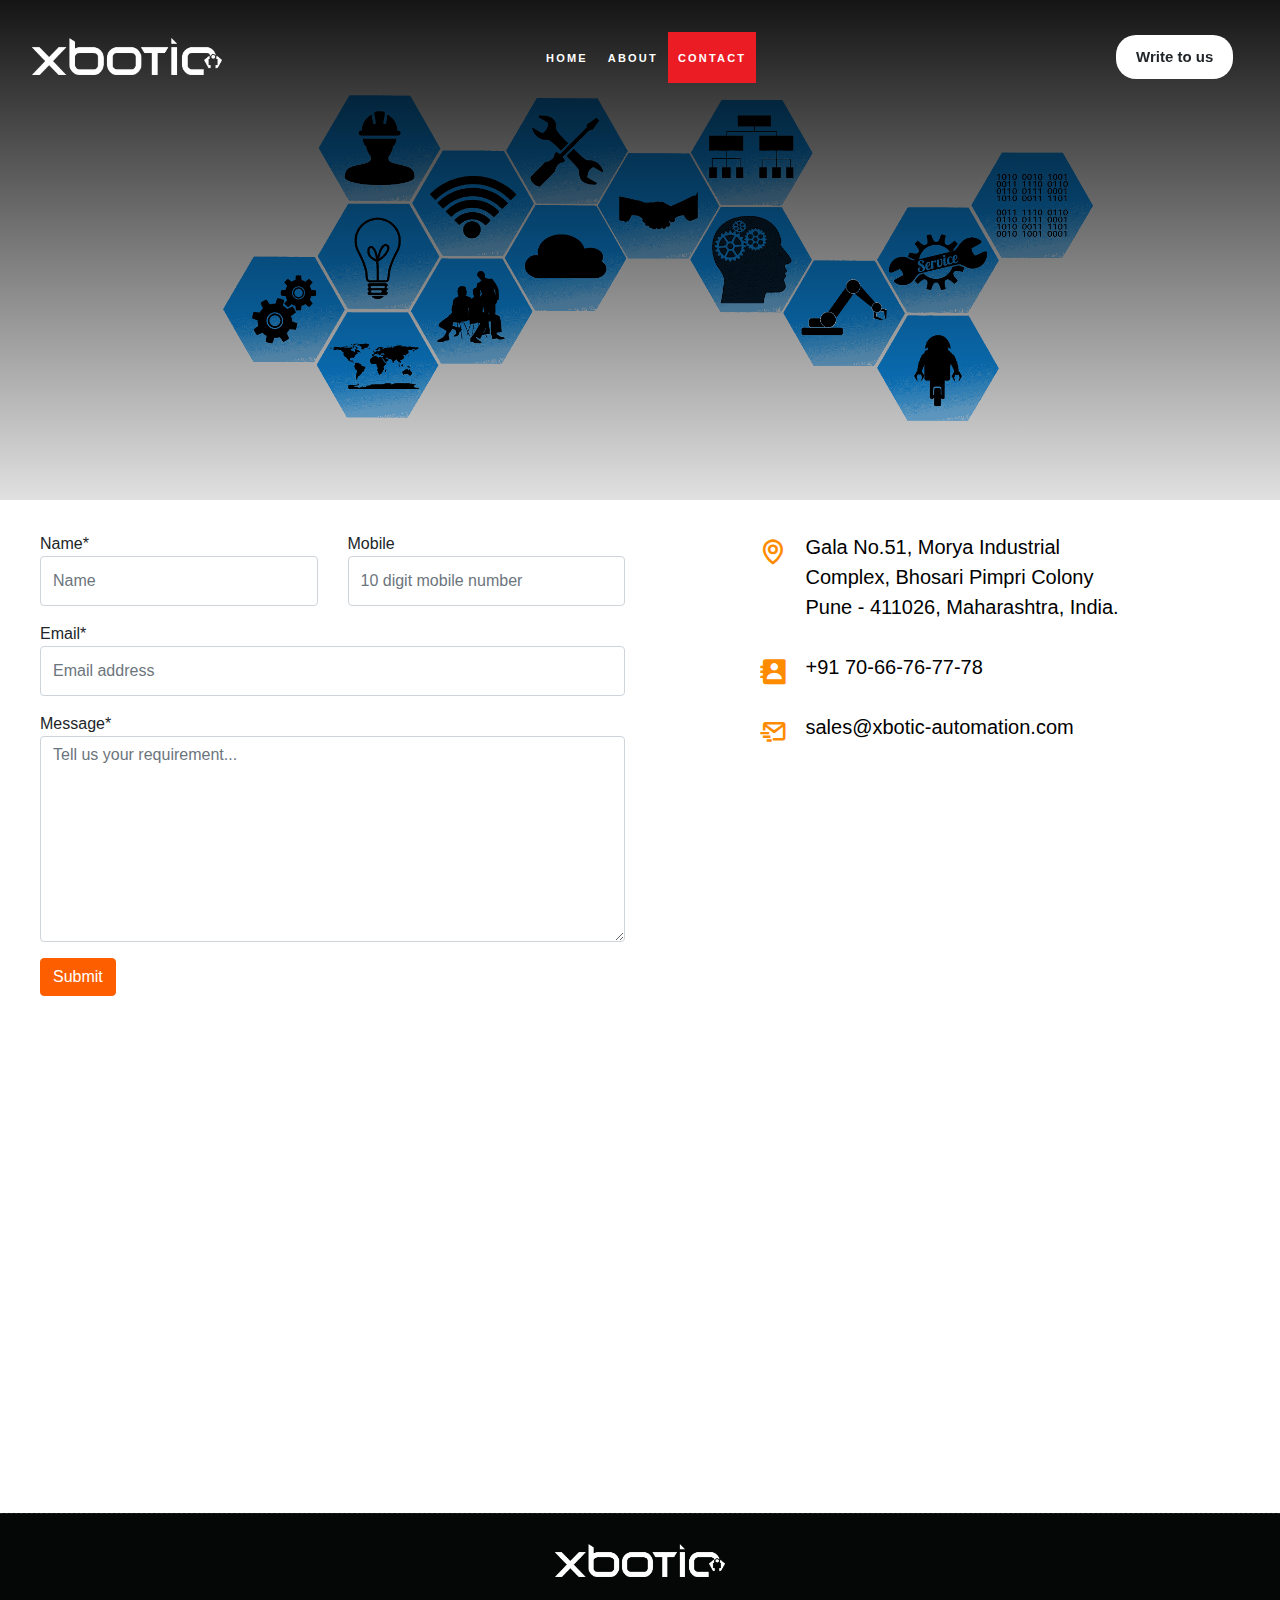
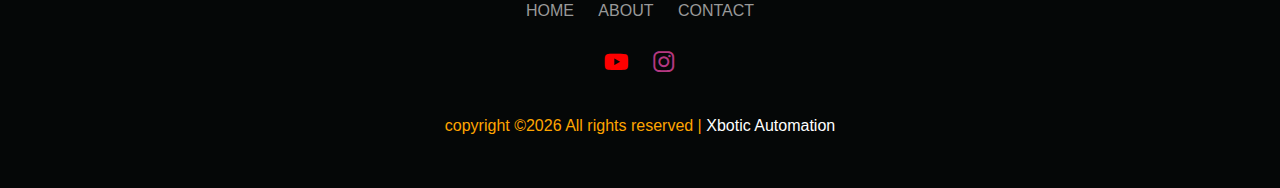
==== commit 757a6472: "Check commit" ====
--- a/pages/contact.html
+++ b/pages/contact.html
@@ -230,7 +230,7 @@
 						<a href="https://www.youtube.com/channel/UCB9k7lVh_jZHiNaA5EoabJw" target="_blank" class="p-2" style="font-size:28px;color:red"><span class="bx bxl-youtube"></span></a>
 						<a href="https://www.instagram.com/xboticautomation/?hl=en" target="_blank" class="p-2" style="font-size:28px;color:#b43881"><span class="bx bxl-instagram"></span></a>
 					 <p class="copyright footer-company-name">
-					Copyright &copy;<script>document.write(new Date().getFullYear());</script> All rights reserved | <a href="#"  >Xbotic Automation</a>
+					copyright &copy;<script>document.write(new Date().getFullYear());</script> All rights reserved | <a href="#"  >Xbotic Automation</a>
 					</p>
 
 				</div>
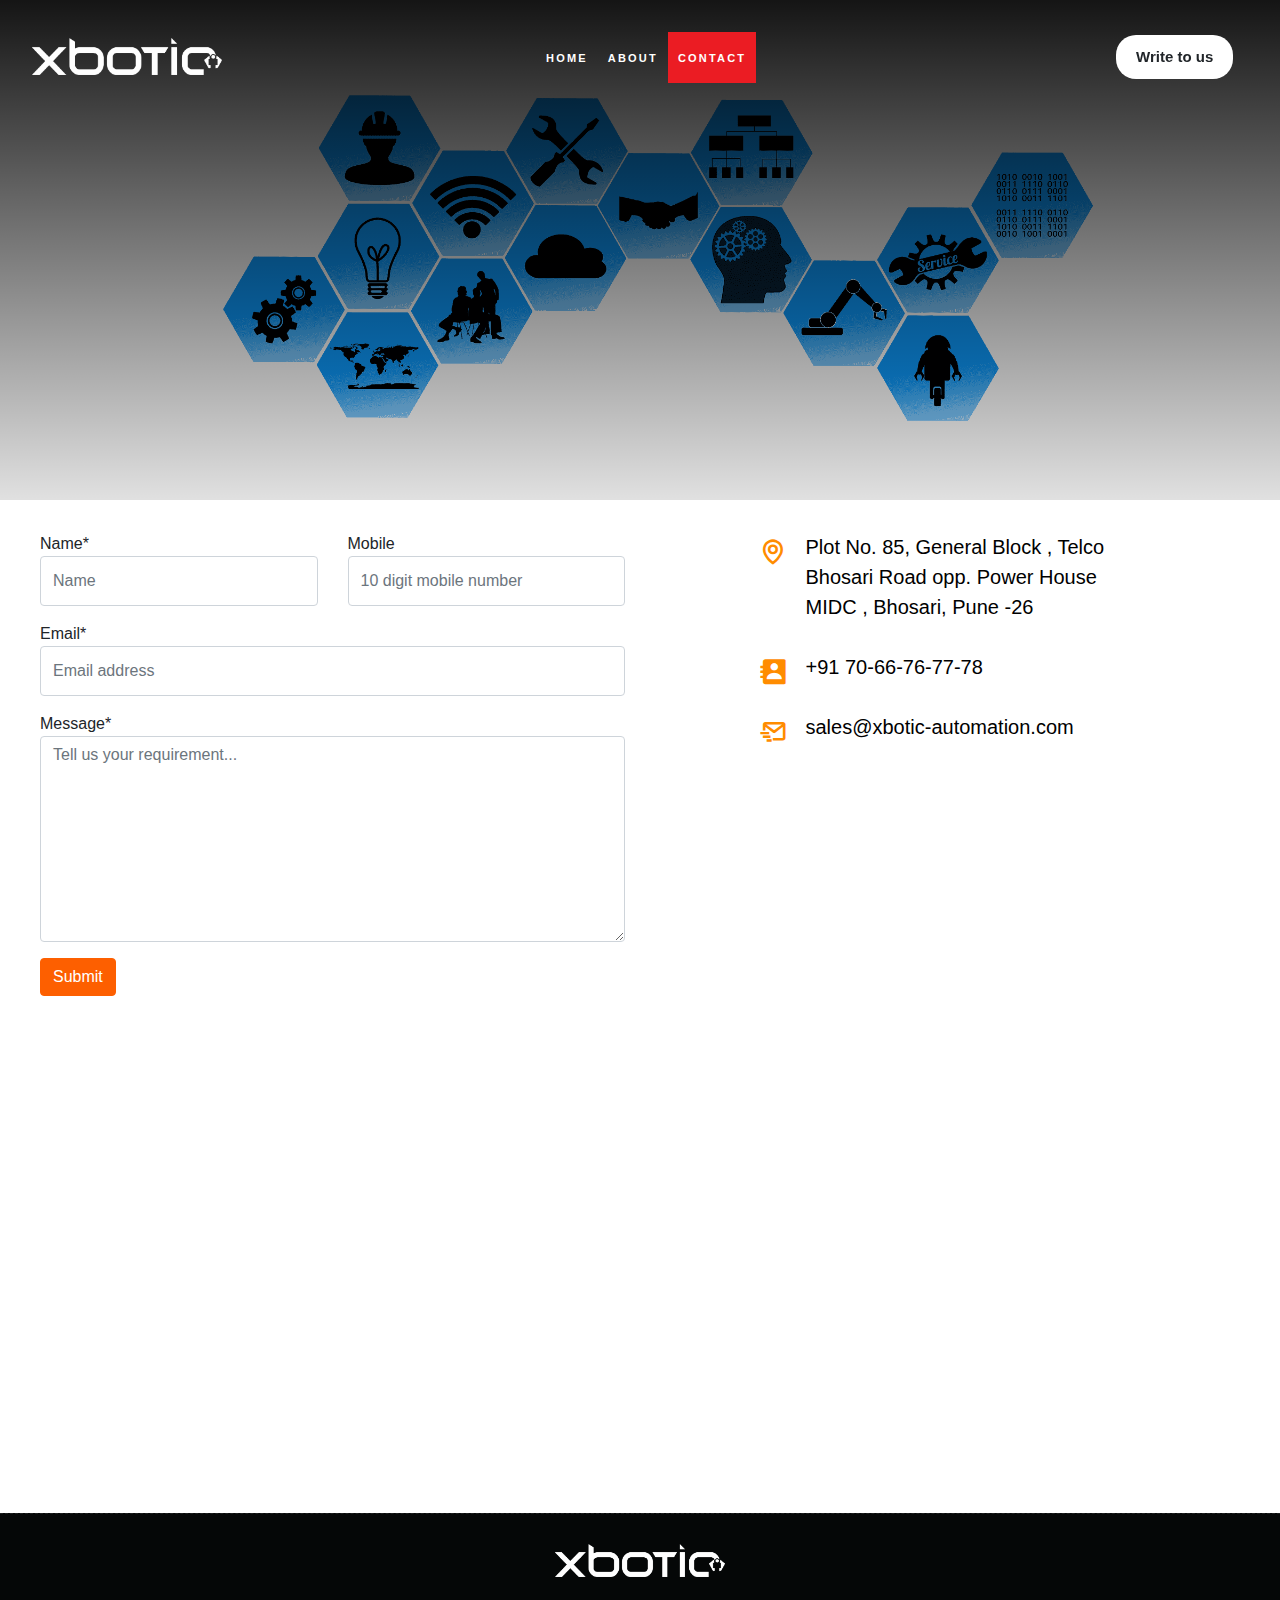
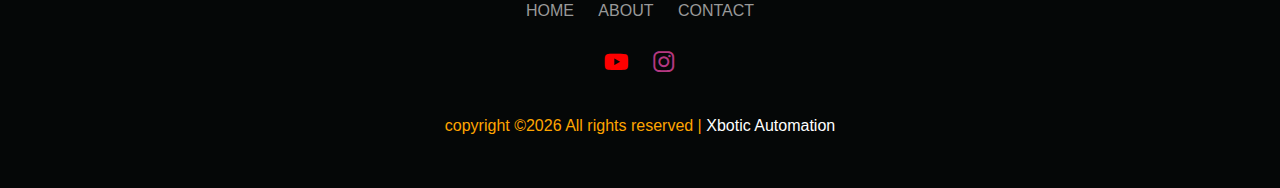
==== commit f1536cbf: "Add files via upload" ====
--- a/pages/contact.html
+++ b/pages/contact.html
@@ -180,7 +180,7 @@
                   <!-- <span class="ion-ios-location icon mr-5"></span> -->
 				  <span class='bx bxs-map icon mr-5'></span>
 				  <!-- <i class='bx bxs-map' ></i> -->
-                  <span>Gala No.51, Morya Industrial Complex, Bhosari Pimpri Colony Pune - 411026, Maharashtra, India.</span>
+                  <span>Plot No. 85, General Block , Telco Bhosari Road opp. Power House MIDC , Bhosari, Pune -26</span>
                 </p>
 
                 <p class="d-flex">
@@ -206,7 +206,8 @@
         <div class="row">
           <!-- <div class="col-md-6 mb-5 order-2"> -->
           <div class="col-lg-8">
-		  <iframe src="https://www.google.com/maps/embed?pb=!1m18!1m12!1m3!1d3780.7646162518995!2d73.82278281425909!3d18.629654070692684!2m3!1f0!2f0!3f0!3m2!1i1024!2i768!4f13.1!3m3!1m2!1s0x3bc2c78c00000001%3A0xca19fc8d2ca61962!2sAniket%20Enterprises!5e0!3m2!1sen!2sin!4v1594014208400!5m2!1sen!2sin" width="100%" height="350" frameborder="0" style="border:0;" allowfullscreen="" aria-hidden="true" tabindex="0"></iframe>
+		  <!-- <iframe src="https://www.google.com/maps/embed?pb=!1m18!1m12!1m3!1d3780.7646162518995!2d73.82278281425909!3d18.629654070692684!2m3!1f0!2f0!3f0!3m2!1i1024!2i768!4f13.1!3m3!1m2!1s0x3bc2c78c00000001%3A0xca19fc8d2ca61962!2sAniket%20Enterprises!5e0!3m2!1sen!2sin!4v1594014208400!5m2!1sen!2sin" width="100%" height="350" frameborder="0" style="border:0;" allowfullscreen="" aria-hidden="true" tabindex="0"></iframe> -->
+		  <iframe src="https://www.google.com/maps/embed?pb=!1m16!1m12!1m3!1d3780.4405442516045!2d73.82492550998509!3d18.644216865314124!2m3!1f0!2f0!3f0!3m2!1i1024!2i768!4f13.1!2m1!1sPlot%20No.%2085%2C%20General%20Block%20%2C%20Telco%20Bhosari%20Road%20opp.%20Power%20House%20MIDC%20%2C%20Bhosari%2C%20Pune%20-26!5e0!3m2!1sen!2sin!4v1710476882242!5m2!1sen!2sin" width="100%" height="350" frameborder="0" style="border:0;" allowfullscreen="" aria-hidden="true" tabindex="0" loading="lazy" referrerpolicy="no-referrer-when-downgrade"></iframe>
           </div>
         </div>
       </div>
